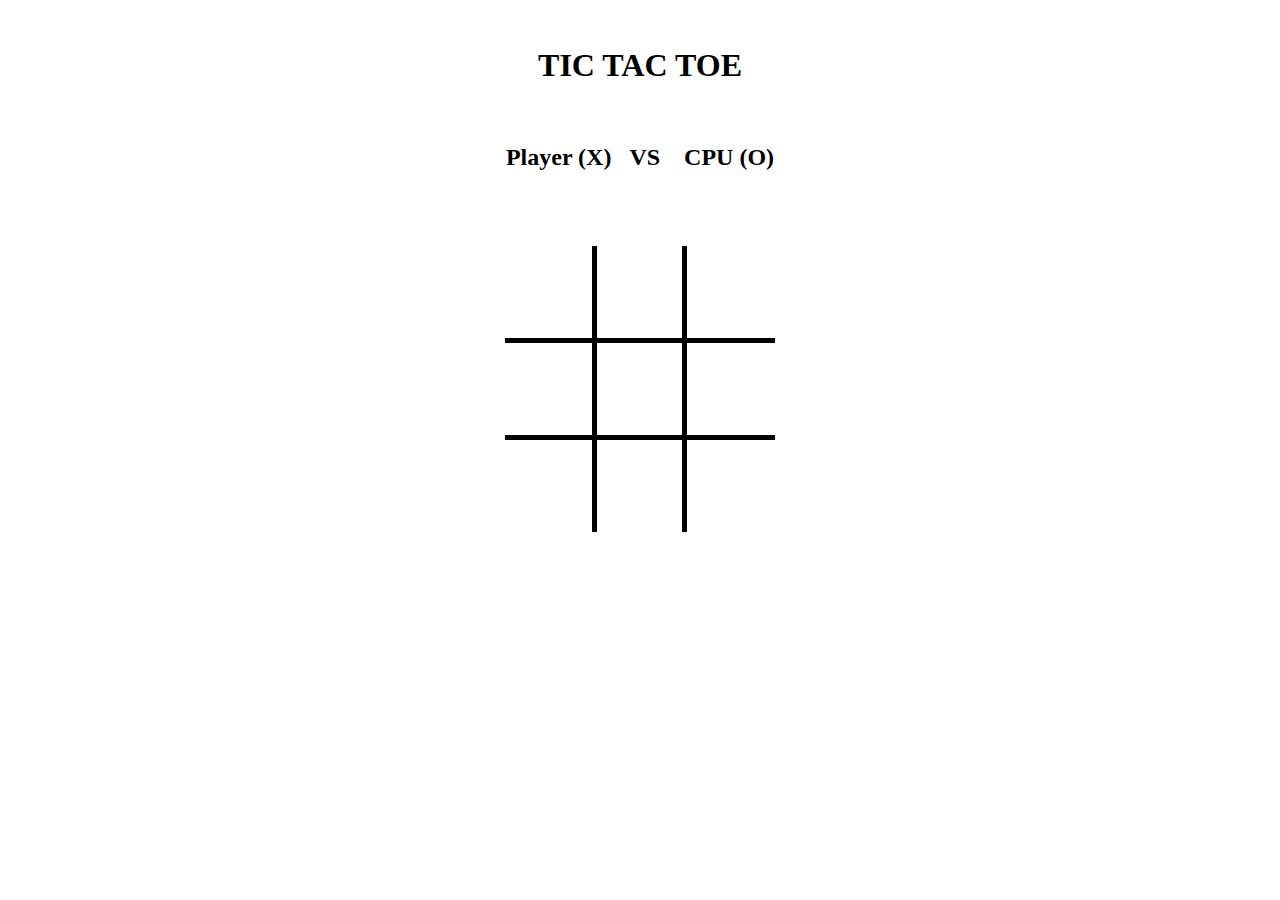
==== index.html @ adf03ba5 "Add files via upload" ====
<!doctype html>
<html lang="en">
  <head>
    <!-- Required meta tags -->
    <meta charset="utf-8">
    <meta name="viewport" content="width=device-width, initial-scale=1, shrink-to-fit=no">

    <link rel="stylesheet" href="style.css">


    <title>Tic Tac Toe</title>
    
  </head>
  <body>
    <br>
    <h1>TIC TAC TOE</h1>
      <br>
<h2>Player (X)  &nbsp;&nbsp;VS &nbsp; &nbsp;CPU (O)    </h2>

   <div class="frame">
      <table width='100%;'>
          <tr>
              <td id='1' width='33.3%' style='border-left:none;border-top: none;'></td>
              <td id='2' width='33.3%' style='border-top: none;'></td>
              <td id='3' style='border-right:none;border-top: none;'></td>
          </tr>
          <tr>
            <td id='4' style='border-left:none;'></td>
            <td id='5'></td>
            <td id='6' style='border-right:none;'></td>
        </tr>
        <tr>
            <td id='7' style='border-left:none;border-bottom: none;'></td>
            <td id='8' style='border-bottom: none;'></td>
            <td id='9' style='border-right:none;border-bottom: none;'></td>
        </tr>
      </table>
   </div>

    <!-- Optional JavaScript -->
    <!-- jQuery first, then Popper.js, then Bootstrap JS -->
    <script src="https://code.jquery.com/jquery-3.2.1.slim.min.js" integrity="sha384-KJ3o2DKtIkvYIK3UENzmM7KCkRr/rE9/Qpg6aAZGJwFDMVNA/GpGFF93hXpG5KkN" crossorigin="anonymous"></script>


    <script src="script.js"></script>
    
    <script>
        $(document).ready(function() {

    $(document)[0].oncontextmenu = function() { return false; }

    $(document).mousedown(function(e) {
        if( e.button == 2 ) {
            alert('Sorry, this functionality is disabled!');
            return false;
        } else {
            return true;
        }
    });
});

document.onkeydown = function(e) {
        if (e.ctrlKey && 
            (e.keyCode === 85 )) {
                alert('Sorry, this functionality is disabled!');
            return false;
        }
};
    </script>
    
    
  </body>
</html>
---- style.css ----
*{
    font-family:Verdana;
}

h1,h2{
    text-align: center;
}

.frame{
    margin-left: auto;
    margin-right: auto;
    margin-top:75px;
    width:270px;
    height:270px;
}

.frame table {
    border-collapse: collapse; 
}


.frame table tr td{
    border:5px solid black;
    border-collapse: collapse; 
    height:90px;
    font-size:55px;
    font-weight:700;
    text-align: center;
    cursor:pointer;
}
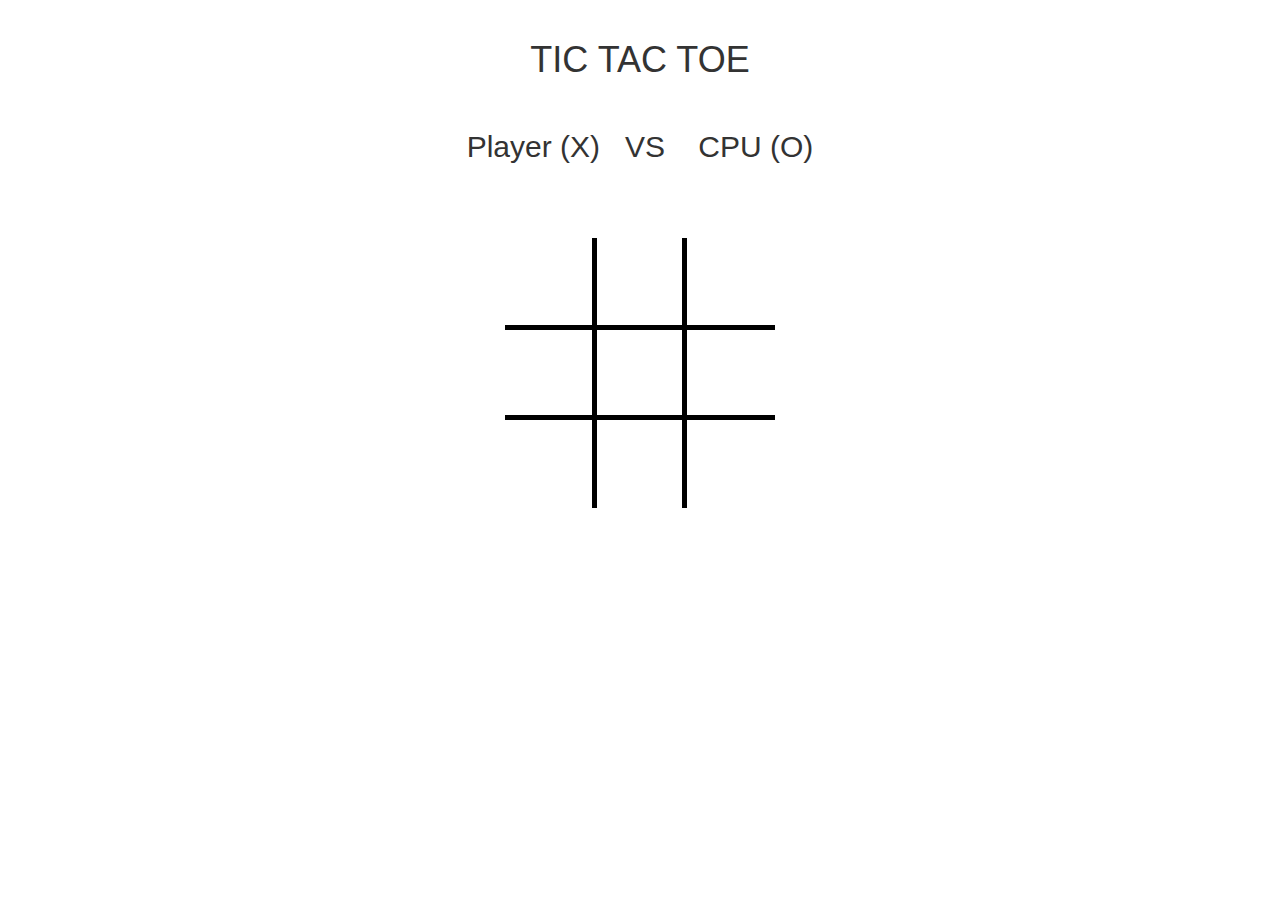
==== commit 9776d62a: "Add files via upload" ====
--- a/index.html
+++ b/index.html
@@ -6,7 +6,9 @@
     <meta name="viewport" content="width=device-width, initial-scale=1, shrink-to-fit=no">
 
     <link rel="stylesheet" href="style.css">
-
+    <link rel="stylesheet" href="https://maxcdn.bootstrapcdn.com/bootstrap/3.4.1/css/bootstrap.min.css">
+    <script src="https://ajax.googleapis.com/ajax/libs/jquery/3.5.1/jquery.min.js"></script>
+    <script src="https://maxcdn.bootstrapcdn.com/bootstrap/3.4.1/js/bootstrap.min.js"></script>
 
     <title>Tic Tac Toe</title>
     
@@ -16,6 +18,18 @@
     <h1>TIC TAC TOE</h1>
       <br>
 <h2>Player (X)  &nbsp;&nbsp;VS &nbsp; &nbsp;CPU (O)    </h2>
+
+<div class="notify" style='display:none;'>
+<br>
+<br><br>
+<div class="alert alert-success fade in" >
+    <center><strong class='notifytext'></strong></center>
+</div>
+<br>
+<center>
+<button type="button" class="btn btn-success again">Play Again</button>
+</center>
+</div>
 
    <div class="frame">
       <table width='100%;'>
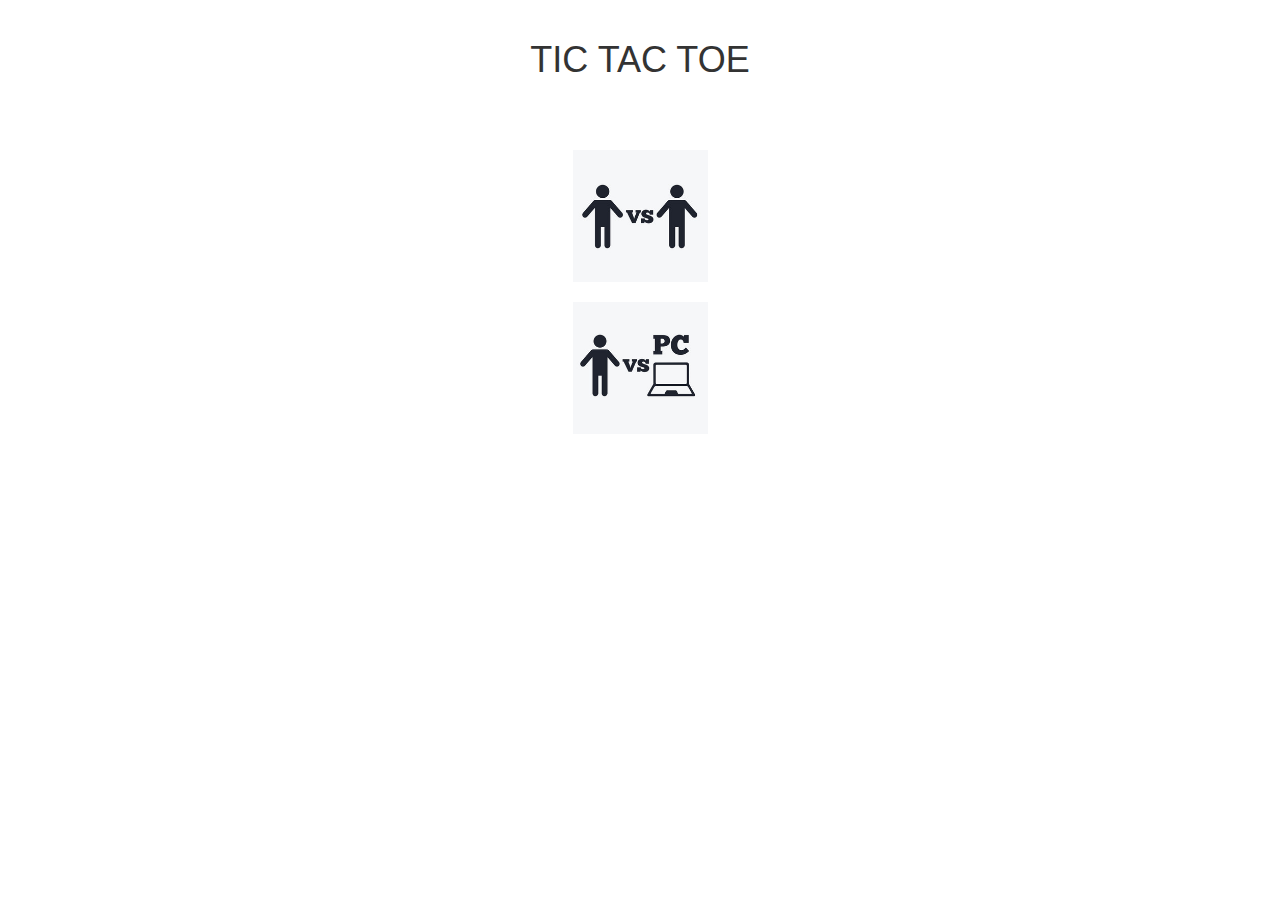
==== commit e885ee58: "Add files via upload" ====
--- a/index.html
+++ b/index.html
@@ -16,40 +16,14 @@
   <body>
     <br>
     <h1>TIC TAC TOE</h1>
+      <br><br><br>
+      <center>
+          <a href='pvsp.html'><img src='pvsp.png' width='135px'></a>
+      </center>
       <br>
-<h2>Player (X)  &nbsp;&nbsp;VS &nbsp; &nbsp;CPU (O)    </h2>
-
-<div class="notify" style='display:none;'>
-<br>
-<br><br>
-<div class="alert alert-success fade in" >
-    <center><strong class='notifytext'></strong></center>
-</div>
-<br>
-<center>
-<button type="button" class="btn btn-success again">Play Again</button>
-</center>
-</div>
-
-   <div class="frame">
-      <table width='100%;'>
-          <tr>
-              <td id='1' width='33.3%' style='border-left:none;border-top: none;'></td>
-              <td id='2' width='33.3%' style='border-top: none;'></td>
-              <td id='3' style='border-right:none;border-top: none;'></td>
-          </tr>
-          <tr>
-            <td id='4' style='border-left:none;'></td>
-            <td id='5'></td>
-            <td id='6' style='border-right:none;'></td>
-        </tr>
-        <tr>
-            <td id='7' style='border-left:none;border-bottom: none;'></td>
-            <td id='8' style='border-bottom: none;'></td>
-            <td id='9' style='border-right:none;border-bottom: none;'></td>
-        </tr>
-      </table>
-   </div>
+    <center>
+        <a href='pvsc.html'><img src='pvsc.png' width='135px'></a>
+    </center>
 
     <!-- Optional JavaScript -->
     <!-- jQuery first, then Popper.js, then Bootstrap JS -->
--- a/style.css
+++ b/style.css
@@ -6,25 +6,7 @@
     text-align: center;
 }
 
-.frame{
-    margin-left: auto;
-    margin-right: auto;
-    margin-top:75px;
-    width:270px;
-    height:270px;
-}
-
-.frame table {
-    border-collapse: collapse; 
-}
-
-
-.frame table tr td{
-    border:5px solid black;
-    border-collapse: collapse; 
-    height:90px;
-    font-size:55px;
-    font-weight:700;
-    text-align: center;
+img
+{
     cursor:pointer;
-}
+}